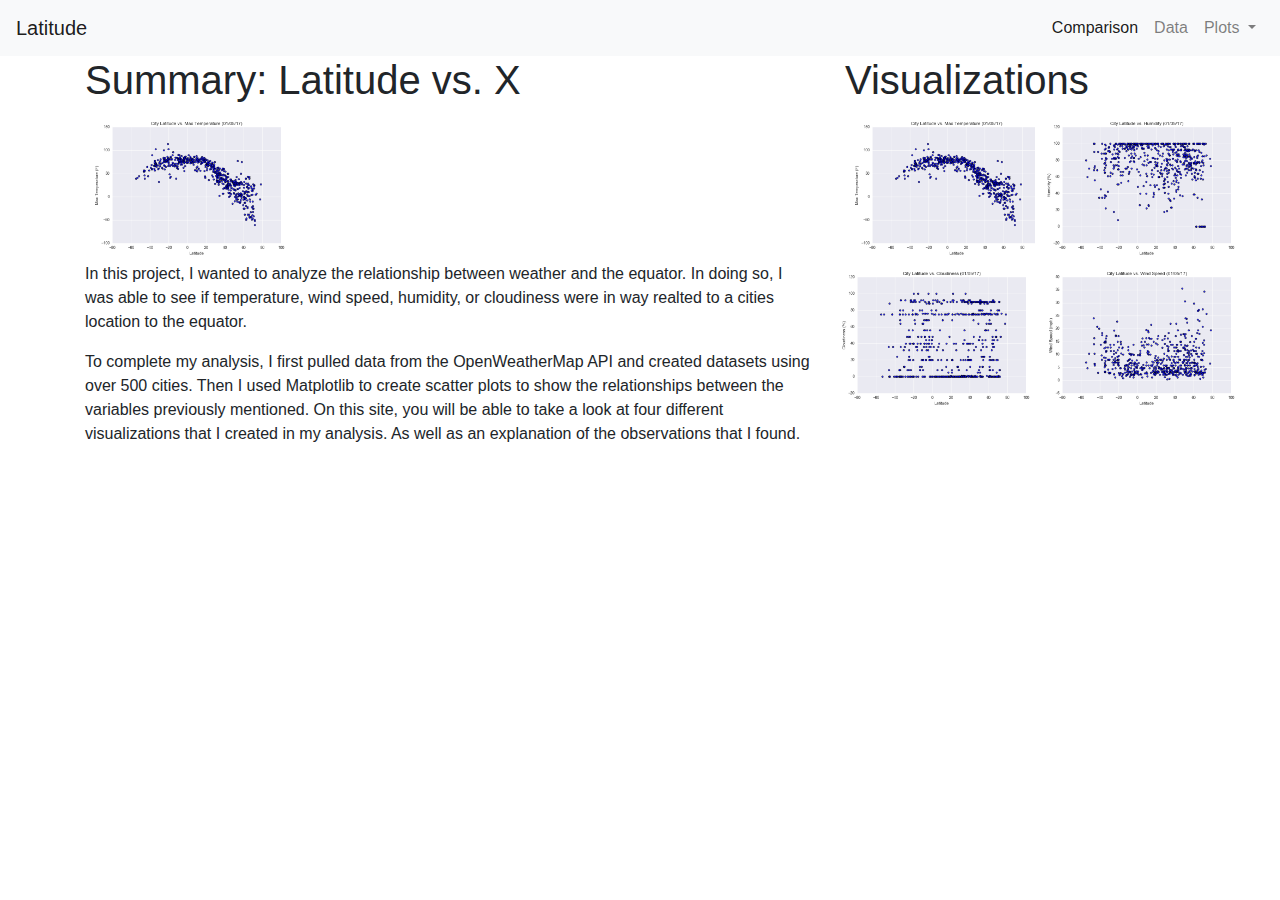
==== index.html @ e9049879 "updating" ====
<!DOCTYPE html>
<html lang="en">

<head>
    <meta charset="UTF-8">
    <title>Bootstrap Components</title>
    <link rel="stylesheet" href="https://stackpath.bootstrapcdn.com/bootstrap/4.3.1/css/bootstrap.min.css"
        integrity="sha384-ggOyR0iXCbMQv3Xipma34MD+dH/1fQ784/j6cY/iJTQUOhcWr7x9JvoRxT2MZw1T" crossorigin="anonymous">
    <link rel="stylesheet" href="style.css">
</head>

<body>
    <nav class="navbar navbar-expand-lg navbar-light bg-light">
        <a class="navbar-brand" href="#">Latitude</a>
        <button class="navbar-toggler" type="button" data-toggle="collapse" data-target="#navbarSupportedContent"
            aria-controls="navbarSupportedContent" aria-expanded="false" aria-label="Toggle navigation">
            <span class="navbar-toggler-icon"></span>
        </button>

        <div class="collapse navbar-collapse" id="navbarSupportedContent">
            <ul class="navbar-nav ml-auto">
                <li class="nav-item active">
                    <a class="nav-link" href="#">Comparison <span class="sr-only">(current)</span></a>
                </li>
                <li class="nav-item">
                    <a class="nav-link" href="#">Data</a>
                </li>
                <li class="nav-item dropdown">
                    <a class="nav-link dropdown-toggle" href="#" id="navbarDropdown" role="button"
                        data-toggle="dropdown" aria-haspopup="true" aria-expanded="false">
                        Plots
                    </a>
                    <div class="dropdown-menu" aria-labelledby="navbarDropdown">
                        <a class="dropdown-item" href="temp.html">Max Temp</a>
                        <a class="dropdown-item" href="humidity.html">Humidity</a>
                        <a class="dropdown-item" href="cloudiness.html">Cloudiness</a>
                        <a class="dropdown-item" href="wind.html">Wind Speed</a>
                    </div>
                </li>
            </ul>
        </div>
    </nav>

    <div class="container">
        <!--Normally these medium columns go full wide on small screen sizes-->
        <div class="row">
            <div class="col-md-8">
                <h1 class="box skyblue">Summary: Latitude vs. X</h1>
                <img src="Resources/assets/images/Fig1.png" height="150">
                <p>In this project, I wanted to analyze the relationship between weather and the equator.
                   In doing so, I was able to see if temperature, wind speed, humidity, or cloudiness were in 
                   way realted to a cities location to the equator.</p>
                <p>To complete my analysis, I first pulled data from the OpenWeatherMap API and created datasets
                    using over 500 cities. Then I used Matplotlib to create scatter plots to show the relationships
                    between the variables previously mentioned. On this site, you will be able to take a look at four 
                    different visualizations that I created in my analysis. As well as an explanation of the observations 
                    that I found.
                </p>
            </div>

            <div class="col-md-4">
                <h1 class="box skyblue">Visualizations</h1>
                <div class="row">
                    <div class="col-md-6">
                        <img src="Resources/assets/images/Fig1.png" height="150">
                    </div>
                    <div class="col-md-6">
                        <img src="Resources/assets/images/Fig2.png" height="150">
                    </div>
                    <div class="row">
                        <div class="col-md-6">
                            <img src="Resources/assets/images/Fig3.png" height="150">
                        </div>
                        <div class="col-md-6">
                            <img src="Resources/assets/images/Fig4.png" height="150">
                        </div>
                    </div>
                </div>
                <script src="https://code.jquery.com/jquery-3.3.1.slim.min.js"
                    integrity="sha384-q8i/X+965DzO0rT7abK41JStQIAqVgRVzpbzo5smXKp4YfRvH+8abtTE1Pi6jizo"
                    crossorigin="anonymous"></script>
                <script src="https://cdnjs.cloudflare.com/ajax/libs/popper.js/1.14.7/umd/popper.min.js"
                    integrity="sha384-UO2eT0CpHqdSJQ6hJty5KVphtPhzWj9WO1clHTMGa3JDZwrnQq4sF86dIHNDz0W1"
                    crossorigin="anonymous"></script>
                <script src="https://stackpath.bootstrapcdn.com/bootstrap/4.3.1/js/bootstrap.min.js"
                    integrity="sha384-JjSmVgyd0p3pXB1rRibZUAYoIIy6OrQ6VrjIEaFf/nJGzIxFDsf4x0xIM+B07jRM"
                    crossorigin="anonymous"></script>

</body>

</html>
---- style.css ----
/* Giving the body the specified background color, adding font sizes for the h1 and h3 elements we'll be using */
body {
    background-color : white; 
  }

/*navbar*/
.navigation .navbar-brand{
    background-color:skyblue;
    color:white;
}
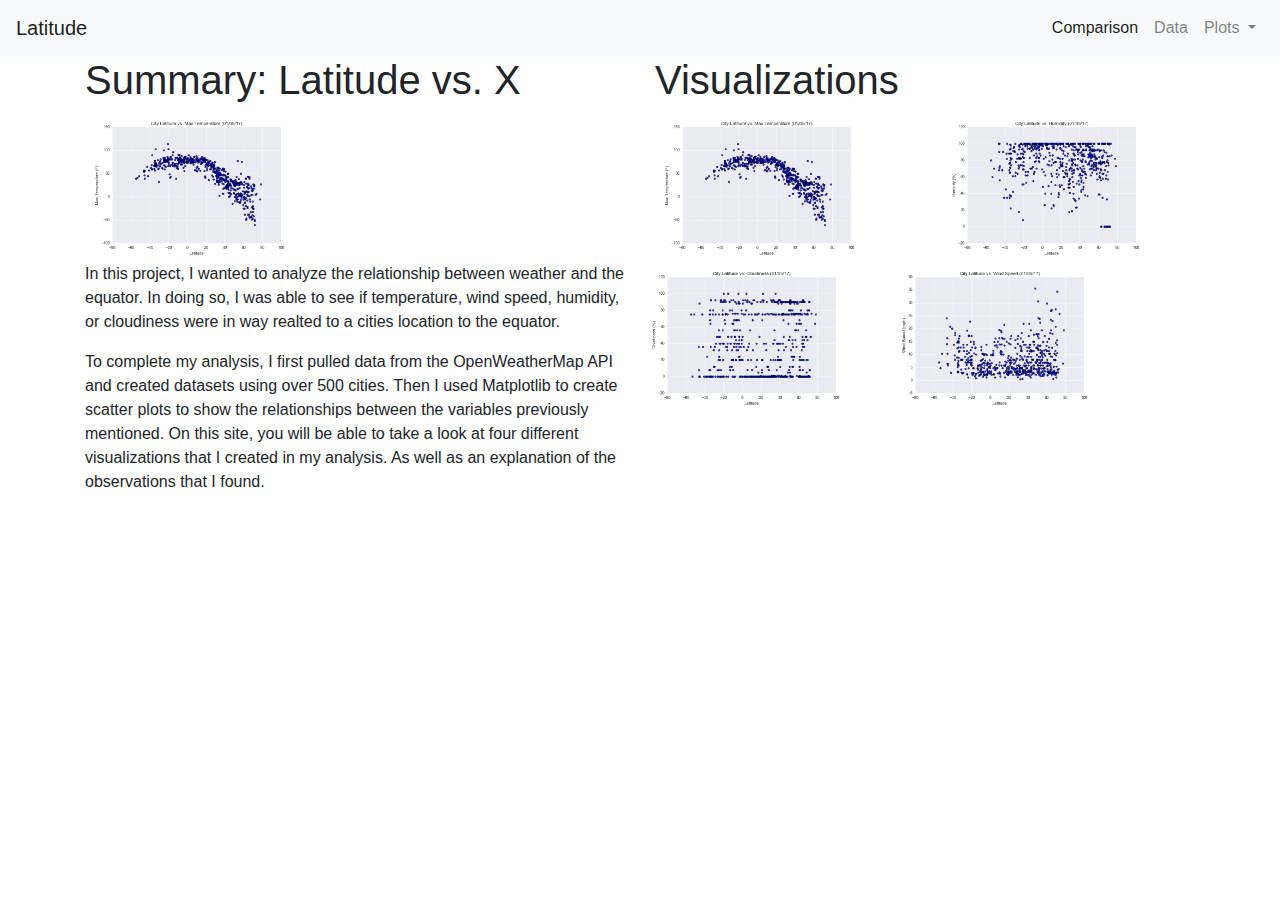
==== commit 50b99324: "updating" ====
--- a/index.html
+++ b/index.html
@@ -44,47 +44,59 @@
     <div class="container">
         <!--Normally these medium columns go full wide on small screen sizes-->
         <div class="row">
-            <div class="col-md-8">
+            <div class="col-lg-6">
                 <h1 class="box skyblue">Summary: Latitude vs. X</h1>
                 <img src="Resources/assets/images/Fig1.png" height="150">
                 <p>In this project, I wanted to analyze the relationship between weather and the equator.
-                   In doing so, I was able to see if temperature, wind speed, humidity, or cloudiness were in 
-                   way realted to a cities location to the equator.</p>
+                    In doing so, I was able to see if temperature, wind speed, humidity, or cloudiness were in
+                    way realted to a cities location to the equator.</p>
                 <p>To complete my analysis, I first pulled data from the OpenWeatherMap API and created datasets
                     using over 500 cities. Then I used Matplotlib to create scatter plots to show the relationships
-                    between the variables previously mentioned. On this site, you will be able to take a look at four 
-                    different visualizations that I created in my analysis. As well as an explanation of the observations 
+                    between the variables previously mentioned. On this site, you will be able to take a look at four
+                    different visualizations that I created in my analysis. As well as an explanation of the
+                    observations
                     that I found.
                 </p>
             </div>
 
-            <div class="col-md-4">
+            <div class="col-md-6">
                 <h1 class="box skyblue">Visualizations</h1>
                 <div class="row">
                     <div class="col-md-6">
-                        <img src="Resources/assets/images/Fig1.png" height="150">
+                        <a href="max_temp.html">
+                            <img src="Resources/assets/images/Fig1.png" height="150">
+                        </a>
                     </div>
-                    <div class="col-md-6">
-                        <img src="Resources/assets/images/Fig2.png" height="150">
+                    <div class="col-6">
+                        <a href="humidity.html">
+                            <img src="Resources/assets/images/Fig2.png" height="150">
+                        </a>
                     </div>
                     <div class="row">
                         <div class="col-md-6">
-                            <img src="Resources/assets/images/Fig3.png" height="150">
+                             <a href="cloudiness.html">
+                                 <img src="Resources/assets/images/Fig3.png" height="150">
+                            </a>   
                         </div>
                         <div class="col-md-6">
-                            <img src="Resources/assets/images/Fig4.png" height="150">
+                            <a href="wind_speed.html">
+                                <img src="Resources/assets/images/Fig4.png" height="150">
+                            </a>    
                         </div>
                     </div>
                 </div>
-                <script src="https://code.jquery.com/jquery-3.3.1.slim.min.js"
-                    integrity="sha384-q8i/X+965DzO0rT7abK41JStQIAqVgRVzpbzo5smXKp4YfRvH+8abtTE1Pi6jizo"
-                    crossorigin="anonymous"></script>
-                <script src="https://cdnjs.cloudflare.com/ajax/libs/popper.js/1.14.7/umd/popper.min.js"
-                    integrity="sha384-UO2eT0CpHqdSJQ6hJty5KVphtPhzWj9WO1clHTMGa3JDZwrnQq4sF86dIHNDz0W1"
-                    crossorigin="anonymous"></script>
-                <script src="https://stackpath.bootstrapcdn.com/bootstrap/4.3.1/js/bootstrap.min.js"
-                    integrity="sha384-JjSmVgyd0p3pXB1rRibZUAYoIIy6OrQ6VrjIEaFf/nJGzIxFDsf4x0xIM+B07jRM"
-                    crossorigin="anonymous"></script>
+            </div>
+        </div>  
+    </div>  
+        <script src="https://code.jquery.com/jquery-3.3.1.slim.min.js"
+            integrity="sha384-q8i/X+965DzO0rT7abK41JStQIAqVgRVzpbzo5smXKp4YfRvH+8abtTE1Pi6jizo"
+            crossorigin="anonymous"></script>
+        <script src="https://cdnjs.cloudflare.com/ajax/libs/popper.js/1.14.7/umd/popper.min.js"
+            integrity="sha384-UO2eT0CpHqdSJQ6hJty5KVphtPhzWj9WO1clHTMGa3JDZwrnQq4sF86dIHNDz0W1"
+            crossorigin="anonymous"></script>
+        <script src="https://stackpath.bootstrapcdn.com/bootstrap/4.3.1/js/bootstrap.min.js"
+            integrity="sha384-JjSmVgyd0p3pXB1rRibZUAYoIIy6OrQ6VrjIEaFf/nJGzIxFDsf4x0xIM+B07jRM"
+            crossorigin="anonymous"></script>
 
 </body>
 
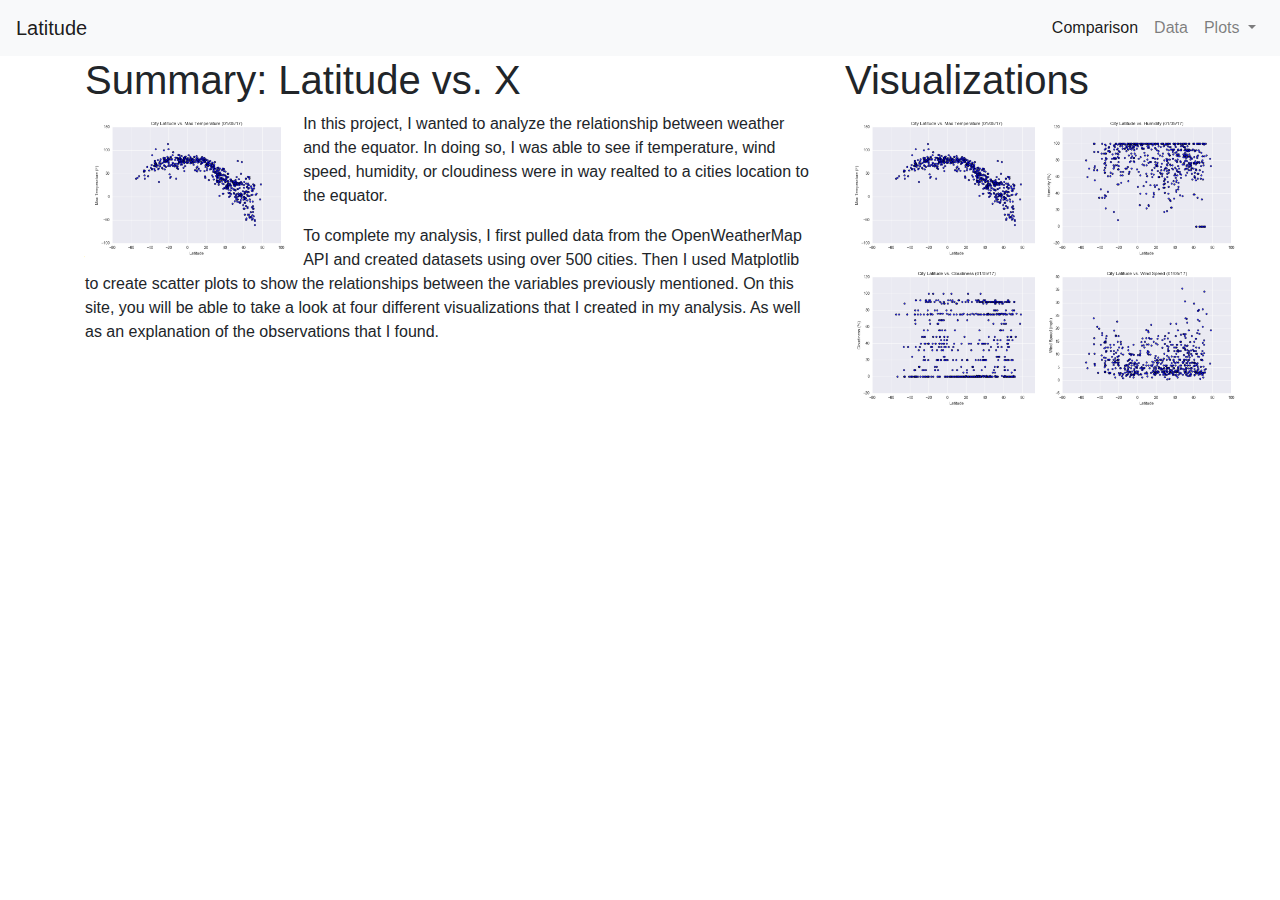
==== commit 0bced766: "updating" ====
--- a/index.html
+++ b/index.html
@@ -20,10 +20,10 @@
         <div class="collapse navbar-collapse" id="navbarSupportedContent">
             <ul class="navbar-nav ml-auto">
                 <li class="nav-item active">
-                    <a class="nav-link" href="#">Comparison <span class="sr-only">(current)</span></a>
+                    <a class="nav-link" href="comparisons.html">Comparison <span class="sr-only">(current)</span></a>
                 </li>
                 <li class="nav-item">
-                    <a class="nav-link" href="#">Data</a>
+                    <a class="nav-link" href="data.html">Data</a>
                 </li>
                 <li class="nav-item dropdown">
                     <a class="nav-link dropdown-toggle" href="#" id="navbarDropdown" role="button"
@@ -31,10 +31,10 @@
                         Plots
                     </a>
                     <div class="dropdown-menu" aria-labelledby="navbarDropdown">
-                        <a class="dropdown-item" href="temp.html">Max Temp</a>
+                        <a class="dropdown-item" href="max_temp.html">Max Temperature</a>
                         <a class="dropdown-item" href="humidity.html">Humidity</a>
                         <a class="dropdown-item" href="cloudiness.html">Cloudiness</a>
-                        <a class="dropdown-item" href="wind.html">Wind Speed</a>
+                        <a class="dropdown-item" href="wind_speed.html">Wind Speed</a>
                     </div>
                 </li>
             </ul>
@@ -44,9 +44,9 @@
     <div class="container">
         <!--Normally these medium columns go full wide on small screen sizes-->
         <div class="row">
-            <div class="col-lg-6">
+            <div class="col-md-8">
                 <h1 class="box skyblue">Summary: Latitude vs. X</h1>
-                <img src="Resources/assets/images/Fig1.png" height="150">
+                <img src="Resources/assets/images/Fig1.png" id = "firstimg" height="150">
                 <p>In this project, I wanted to analyze the relationship between weather and the equator.
                     In doing so, I was able to see if temperature, wind speed, humidity, or cloudiness were in
                     way realted to a cities location to the equator.</p>
@@ -59,7 +59,7 @@
                 </p>
             </div>
 
-            <div class="col-md-6">
+            <div class="col-md-4">
                 <h1 class="box skyblue">Visualizations</h1>
                 <div class="row">
                     <div class="col-md-6">
@@ -67,36 +67,37 @@
                             <img src="Resources/assets/images/Fig1.png" height="150">
                         </a>
                     </div>
-                    <div class="col-6">
+                    <div class="col-md-6">
                         <a href="humidity.html">
                             <img src="Resources/assets/images/Fig2.png" height="150">
                         </a>
                     </div>
-                    <div class="row">
-                        <div class="col-md-6">
-                             <a href="cloudiness.html">
-                                 <img src="Resources/assets/images/Fig3.png" height="150">
-                            </a>   
-                        </div>
-                        <div class="col-md-6">
-                            <a href="wind_speed.html">
-                                <img src="Resources/assets/images/Fig4.png" height="150">
-                            </a>    
-                        </div>
+                </div>
+                <div class="row">
+                    <div class="col-md-6">
+                        <a href="cloudiness.html">
+                            <img src="Resources/assets/images/Fig3.png" height="150">
+                        </a>
+                    </div>
+                    <div class="col-md-6">
+                        <a href="wind_speed.html">
+                            <img src="Resources/assets/images/Fig4.png" height="150">
+                        </a>
                     </div>
                 </div>
             </div>
-        </div>  
-    </div>  
-        <script src="https://code.jquery.com/jquery-3.3.1.slim.min.js"
-            integrity="sha384-q8i/X+965DzO0rT7abK41JStQIAqVgRVzpbzo5smXKp4YfRvH+8abtTE1Pi6jizo"
-            crossorigin="anonymous"></script>
-        <script src="https://cdnjs.cloudflare.com/ajax/libs/popper.js/1.14.7/umd/popper.min.js"
-            integrity="sha384-UO2eT0CpHqdSJQ6hJty5KVphtPhzWj9WO1clHTMGa3JDZwrnQq4sF86dIHNDz0W1"
-            crossorigin="anonymous"></script>
-        <script src="https://stackpath.bootstrapcdn.com/bootstrap/4.3.1/js/bootstrap.min.js"
-            integrity="sha384-JjSmVgyd0p3pXB1rRibZUAYoIIy6OrQ6VrjIEaFf/nJGzIxFDsf4x0xIM+B07jRM"
-            crossorigin="anonymous"></script>
+        </div>
+    </div>
+    </div>
+    <script src="https://code.jquery.com/jquery-3.3.1.slim.min.js"
+        integrity="sha384-q8i/X+965DzO0rT7abK41JStQIAqVgRVzpbzo5smXKp4YfRvH+8abtTE1Pi6jizo"
+        crossorigin="anonymous"></script>
+    <script src="https://cdnjs.cloudflare.com/ajax/libs/popper.js/1.14.7/umd/popper.min.js"
+        integrity="sha384-UO2eT0CpHqdSJQ6hJty5KVphtPhzWj9WO1clHTMGa3JDZwrnQq4sF86dIHNDz0W1"
+        crossorigin="anonymous"></script>
+    <script src="https://stackpath.bootstrapcdn.com/bootstrap/4.3.1/js/bootstrap.min.js"
+        integrity="sha384-JjSmVgyd0p3pXB1rRibZUAYoIIy6OrQ6VrjIEaFf/nJGzIxFDsf4x0xIM+B07jRM"
+        crossorigin="anonymous"></script>
 
 </body>
 
--- a/style.css
+++ b/style.css
@@ -9,5 +9,7 @@
     background-color:skyblue;
     color:white;
 }
-
+#firstimg {
+  float: left;
+}
   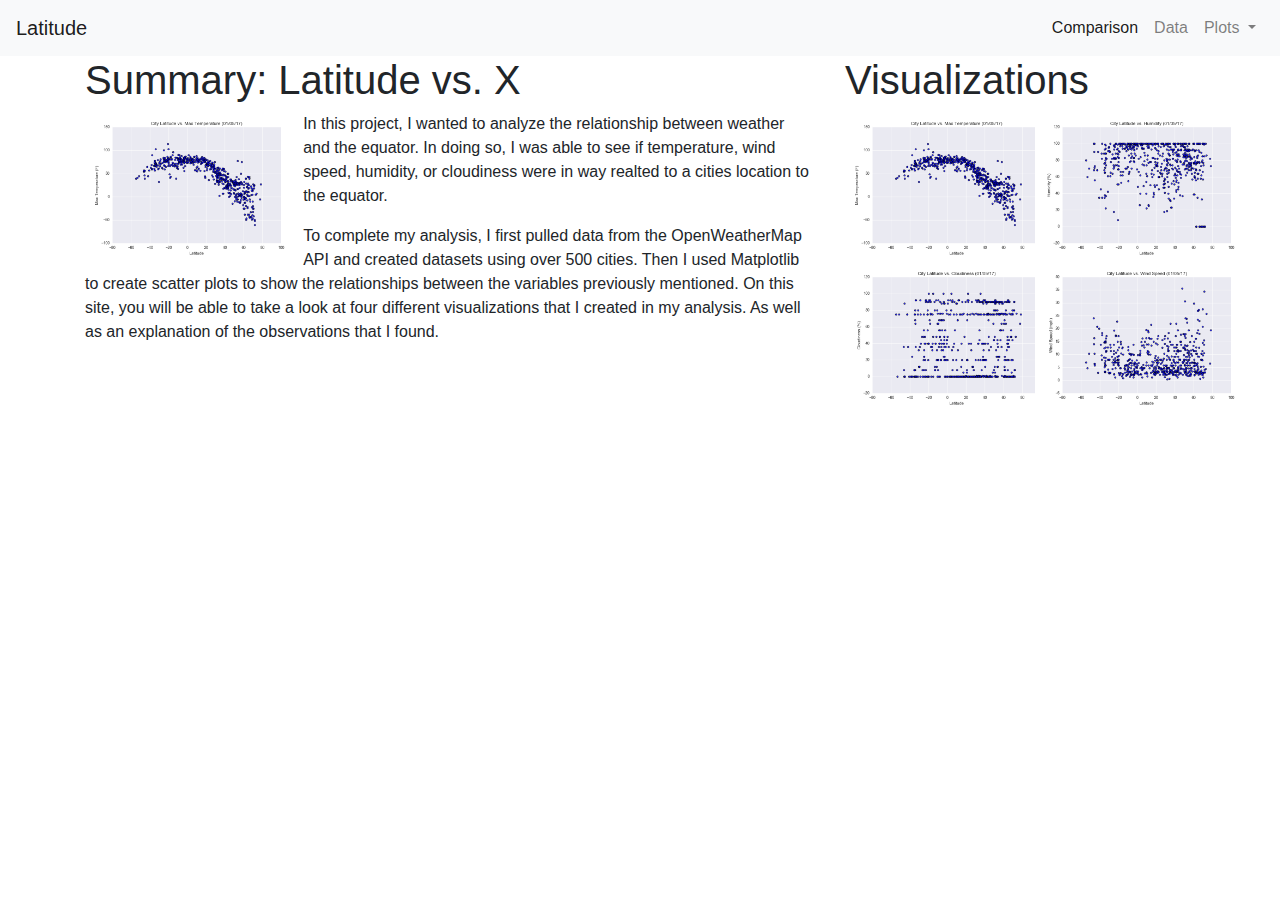
==== commit 295f2358: "updating" ====
--- a/index.html
+++ b/index.html
@@ -46,7 +46,7 @@
         <div class="row">
             <div class="col-md-8">
                 <h1 class="box skyblue">Summary: Latitude vs. X</h1>
-                <img src="Resources/assets/images/Fig1.png" id = "firstimg" height="150">
+                <img src="Resources/assets/images/Fig1.png" id = "firstimg" height = "150">
                 <p>In this project, I wanted to analyze the relationship between weather and the equator.
                     In doing so, I was able to see if temperature, wind speed, humidity, or cloudiness were in
                     way realted to a cities location to the equator.</p>
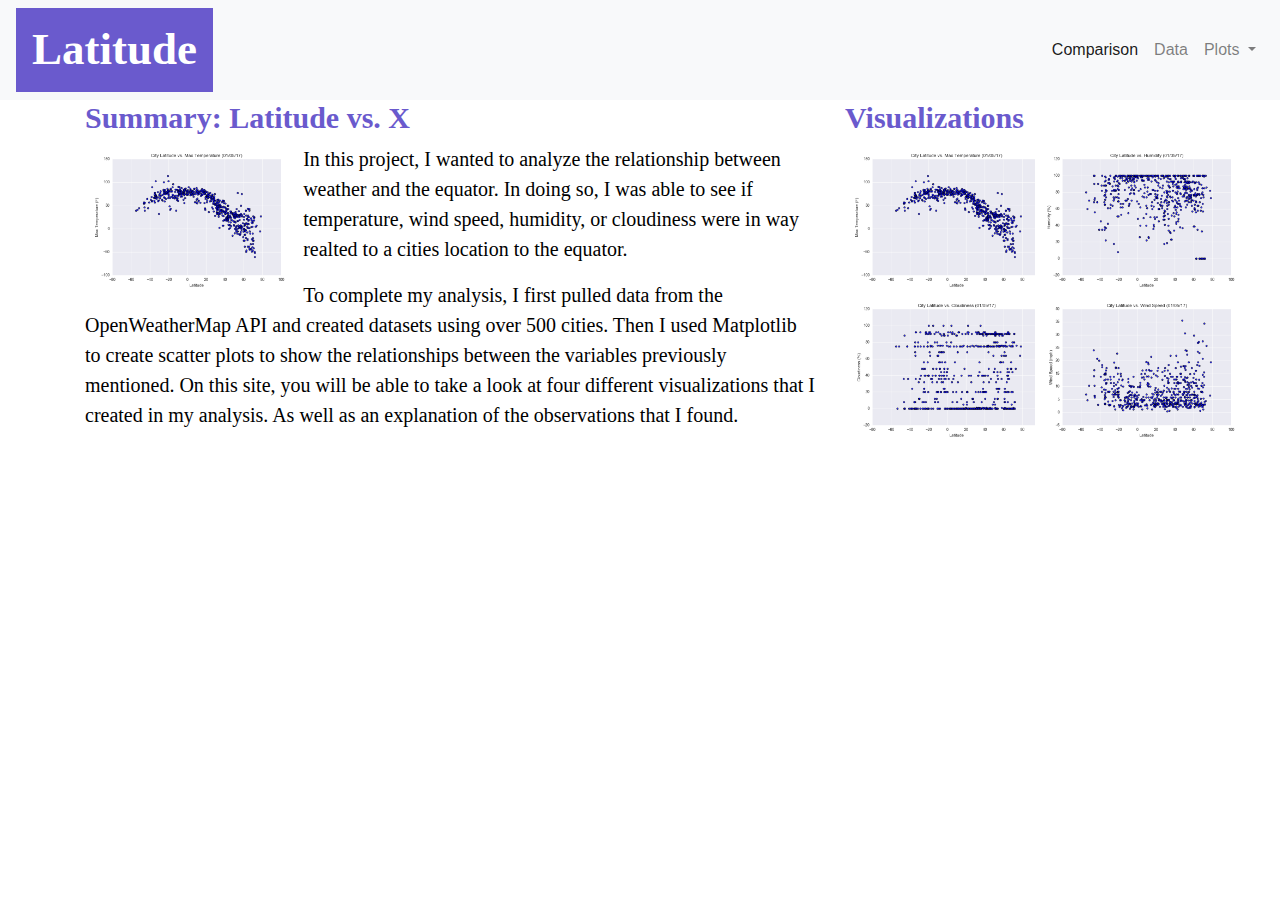
==== commit b1fc974c: "updating" ====
--- a/index.html
+++ b/index.html
@@ -8,86 +8,90 @@
         integrity="sha384-ggOyR0iXCbMQv3Xipma34MD+dH/1fQ784/j6cY/iJTQUOhcWr7x9JvoRxT2MZw1T" crossorigin="anonymous">
     <link rel="stylesheet" href="style.css">
 </head>
+<!----Navbar section---->
 
 <body>
-    <nav class="navbar navbar-expand-lg navbar-light bg-light">
-        <a class="navbar-brand" href="#">Latitude</a>
-        <button class="navbar-toggler" type="button" data-toggle="collapse" data-target="#navbarSupportedContent"
-            aria-controls="navbarSupportedContent" aria-expanded="false" aria-label="Toggle navigation">
-            <span class="navbar-toggler-icon"></span>
-        </button>
+    <div class="navigation">
+        <nav class="navbar navbar-expand-lg navbar-light bg-light">
+            <a class="navbar-brand" href="index.html">Latitude</a>
+            <button class="navbar-toggler" type="button" data-toggle="collapse" data-target="#navbarSupportedContent"
+                aria-controls="navbarSupportedContent" aria-expanded="false" aria-label="Toggle navigation">
+                <span class="navbar-toggler-icon"></span>
+            </button>
 
-        <div class="collapse navbar-collapse" id="navbarSupportedContent">
-            <ul class="navbar-nav ml-auto">
-                <li class="nav-item active">
-                    <a class="nav-link" href="comparisons.html">Comparison <span class="sr-only">(current)</span></a>
-                </li>
-                <li class="nav-item">
-                    <a class="nav-link" href="data.html">Data</a>
-                </li>
-                <li class="nav-item dropdown">
-                    <a class="nav-link dropdown-toggle" href="#" id="navbarDropdown" role="button"
-                        data-toggle="dropdown" aria-haspopup="true" aria-expanded="false">
-                        Plots
-                    </a>
-                    <div class="dropdown-menu" aria-labelledby="navbarDropdown">
-                        <a class="dropdown-item" href="max_temp.html">Max Temperature</a>
-                        <a class="dropdown-item" href="humidity.html">Humidity</a>
-                        <a class="dropdown-item" href="cloudiness.html">Cloudiness</a>
-                        <a class="dropdown-item" href="wind_speed.html">Wind Speed</a>
+            <div class="collapse navbar-collapse" id="navbarSupportedContent">
+                <ul class="navbar-nav ml-auto">
+                    <li class="nav-item active">
+                        <a class="nav-link" href="comparisons.html">Comparison <span
+                                class="sr-only">(current)</span></a>
+                    </li>
+                    <li class="nav-item">
+                        <a class="nav-link" href="data.html">Data</a>
+                    </li>
+                    <li class="nav-item dropdown">
+                        <a class="nav-link dropdown-toggle" href="#" id="navbarDropdown" role="button"
+                            data-toggle="dropdown" aria-haspopup="true" aria-expanded="false">
+                            Plots
+                        </a>
+                        <div class="dropdown-menu" aria-labelledby="navbarDropdown">
+                            <a class="dropdown-item" href="max_temp.html">Max Temperature</a>
+                            <a class="dropdown-item" href="humidity.html">Humidity</a>
+                            <a class="dropdown-item" href="cloudiness.html">Cloudiness</a>
+                            <a class="dropdown-item" href="wind_speed.html">Wind Speed</a>
+                        </div>
+                    </li>
+                </ul>
+            </div>
+        </nav>
+    </div>
+        <div class="container">
+            <!--Content section-->
+            <div class="row">
+                <div class="col-md-8">
+                    <h1 class="box skyblue">Summary: Latitude vs. X</h1>
+                    <img src="Resources/assets/images/Fig1.png" id="firstimg" height="150">
+                    <p>In this project, I wanted to analyze the relationship between weather and the equator.
+                        In doing so, I was able to see if temperature, wind speed, humidity, or cloudiness were in
+                        way realted to a cities location to the equator.</p>
+                    <p>To complete my analysis, I first pulled data from the OpenWeatherMap API and created datasets
+                        using over 500 cities. Then I used Matplotlib to create scatter plots to show the relationships
+                        between the variables previously mentioned. On this site, you will be able to take a look at
+                        four
+                        different visualizations that I created in my analysis. As well as an explanation of the
+                        observations
+                        that I found.
+                    </p>
+                </div>
+
+                <div class="col-md-4">
+                    <h1 class="box skyblue">Visualizations</h1>
+                    <div class="row">
+                        <div class="col-md-6">
+                            <a href="max_temp.html">
+                                <img src="Resources/assets/images/Fig1.png" height="150">
+                            </a>
+                        </div>
+                        <div class="col-md-6">
+                            <a href="humidity.html">
+                                <img src="Resources/assets/images/Fig2.png" height="150">
+                            </a>
+                        </div>
                     </div>
-                </li>
-            </ul>
-        </div>
-    </nav>
-
-    <div class="container">
-        <!--Normally these medium columns go full wide on small screen sizes-->
-        <div class="row">
-            <div class="col-md-8">
-                <h1 class="box skyblue">Summary: Latitude vs. X</h1>
-                <img src="Resources/assets/images/Fig1.png" id = "firstimg" height = "150">
-                <p>In this project, I wanted to analyze the relationship between weather and the equator.
-                    In doing so, I was able to see if temperature, wind speed, humidity, or cloudiness were in
-                    way realted to a cities location to the equator.</p>
-                <p>To complete my analysis, I first pulled data from the OpenWeatherMap API and created datasets
-                    using over 500 cities. Then I used Matplotlib to create scatter plots to show the relationships
-                    between the variables previously mentioned. On this site, you will be able to take a look at four
-                    different visualizations that I created in my analysis. As well as an explanation of the
-                    observations
-                    that I found.
-                </p>
-            </div>
-
-            <div class="col-md-4">
-                <h1 class="box skyblue">Visualizations</h1>
-                <div class="row">
-                    <div class="col-md-6">
-                        <a href="max_temp.html">
-                            <img src="Resources/assets/images/Fig1.png" height="150">
-                        </a>
-                    </div>
-                    <div class="col-md-6">
-                        <a href="humidity.html">
-                            <img src="Resources/assets/images/Fig2.png" height="150">
-                        </a>
-                    </div>
-                </div>
-                <div class="row">
-                    <div class="col-md-6">
-                        <a href="cloudiness.html">
-                            <img src="Resources/assets/images/Fig3.png" height="150">
-                        </a>
-                    </div>
-                    <div class="col-md-6">
-                        <a href="wind_speed.html">
-                            <img src="Resources/assets/images/Fig4.png" height="150">
-                        </a>
+                    <div class="row">
+                        <div class="col-md-6">
+                            <a href="cloudiness.html">
+                                <img src="Resources/assets/images/Fig3.png" height="150">
+                            </a>
+                        </div>
+                        <div class="col-md-6">
+                            <a href="wind_speed.html">
+                                <img src="Resources/assets/images/Fig4.png" height="150">
+                            </a>
+                        </div>
                     </div>
                 </div>
             </div>
         </div>
-    </div>
     </div>
     <script src="https://code.jquery.com/jquery-3.3.1.slim.min.js"
         integrity="sha384-q8i/X+965DzO0rT7abK41JStQIAqVgRVzpbzo5smXKp4YfRvH+8abtTE1Pi6jizo"
--- a/style.css
+++ b/style.css
@@ -1,15 +1,35 @@
 
 /* Giving the body the specified background color, adding font sizes for the h1 and h3 elements we'll be using */
 body {
-    background-color : white; 
-  }
+    background-color : white;  
+}
 
-/*navbar*/
+h1 {
+  color : slateblue; 
+  font-size : 30px;
+  font-weight : bold;
+  font-family : Georgia, 'Times New Roman', Times, serif
+}
+
 .navigation .navbar-brand{
-    background-color:skyblue;
-    color:white;
+  color : white;
+  padding: inherit;
+  font-size : 45px;
+  font-weight : bold;
+  background-color: slateblue;
+  font-family:Georgia, 'Times New Roman', Times, serif
 }
+
+.dropdown-item{
+  color :slateblue;
+}
+
 #firstimg {
   float: left;
 }
-  +  
+p {
+  color : black;
+  font-size : 20px;
+  font-family : Georgia, 'Times New Roman', Times, serif
+}
